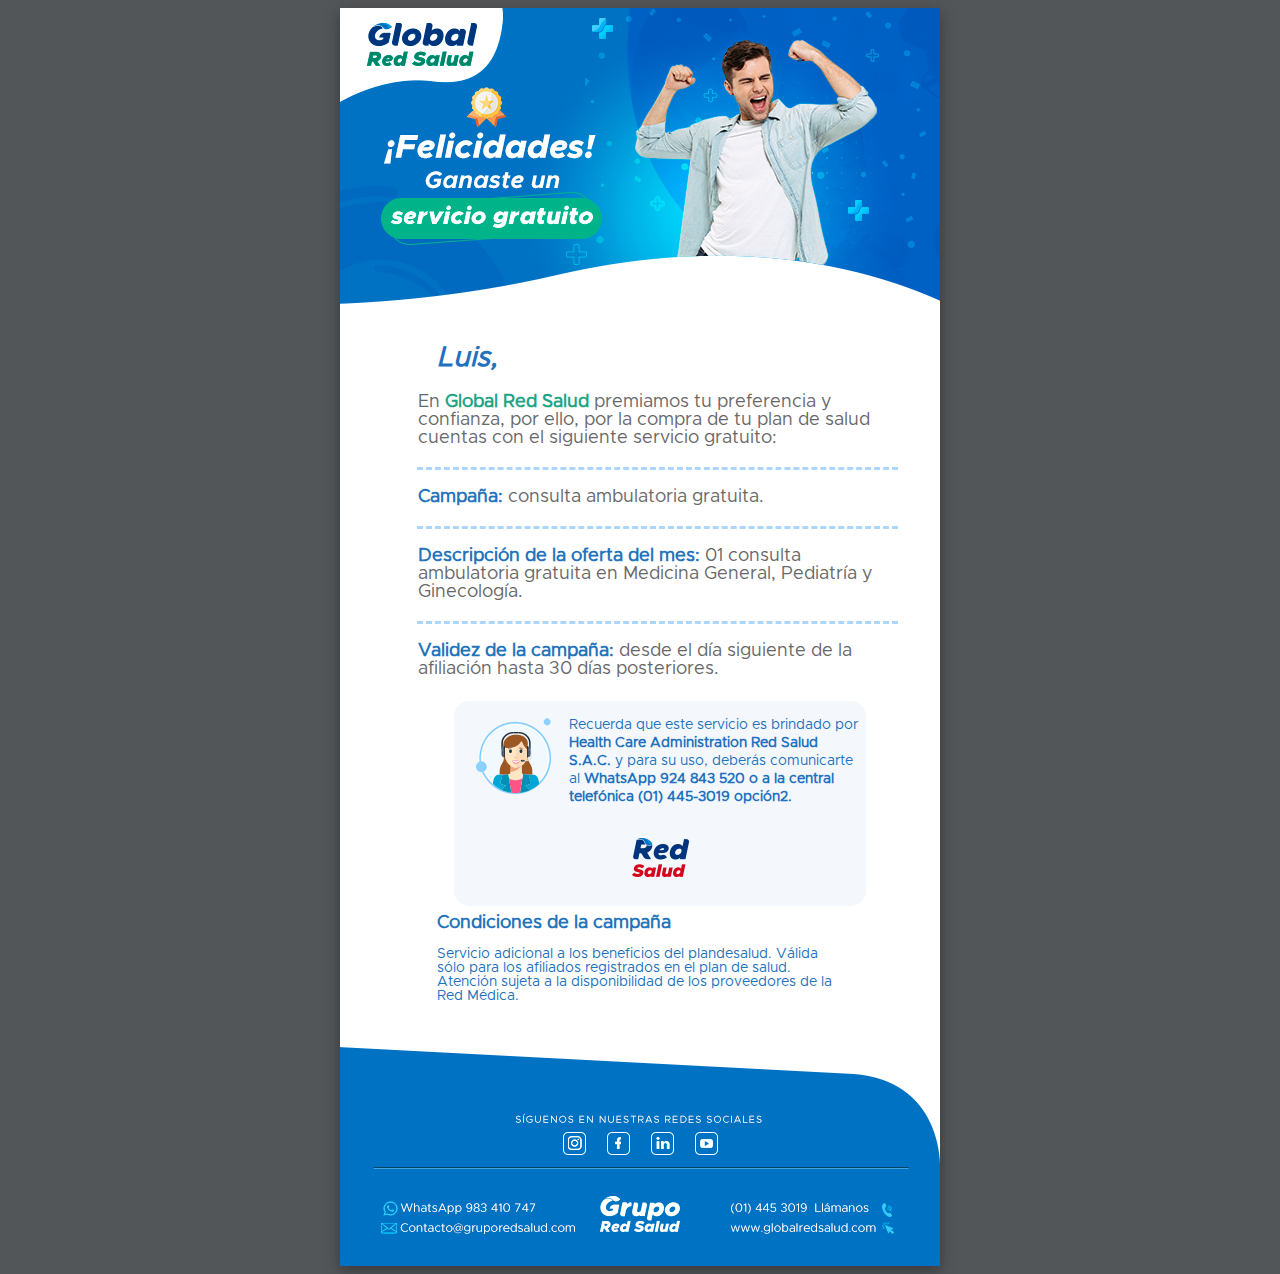
==== correo.html @ ae2b2f00 "paso 1" ====
<!DOCTYPE html>
<html lang="es">
<head>
	<meta charset="utf-8">
	<title>Correo responsivo</title>
    <link href="./email.css" type="text/css" rel="stylesheet"/>
</head>
<body>

<!--Copia desde aquí-->
<table class="table_email">
	<tr>
		<td class="td_banner_footer">
			<img class="img_banner_footer" src="assets/banner.png" width="100%">
		</td>
	</tr>
    <tr>
        <td id="table_content">
            <table>
                <tr>
                    <td class="name">Luis,</td>
                </tr>
                <tr>
                    <td class="td_lines">En <span class="red_salud">Global Red Salud</span> premiamos tu preferencia y confianza, por ello, por la compra de tu plan de salud cuentas con el siguiente servicio gratuito:</td>
                </tr>
                <tr>
                    <td class="dotted_line td_lines">
                        <span class="label">Campaña:</span> consulta ambulatoria gratuita.
                    </td>
                </tr>
                <tr>
                    <td class="dotted_line td_lines">
                        <span class="label">Descripción de la oferta del mes:</span> 01 consulta ambulatoria gratuita en Medicina General, Pediatría y Ginecología.
                    </td>
                </tr>
                <tr>
                    <td class="dotted_line td_lines">
                        <span class="label">Validez de la campaña:</span> desde el día siguiente de la afiliación hasta 30 días posteriores.
                    </td>
                </tr>

                <tr>
                    <td style="padding-left: 35px; padding-right: 30px; width: 100%; height: 163px;">
                        <table style="width: 100%;">
                            <tr>
                                <td style="background-color: rgba(244,248,252,255); border-radius: 15px; width: 100%; height: 163px;">
                                    <table style="width: 100%;">
                                        <tr>
                                            <td>
                                                <img src="assets/icono.png">
                                            </td>
                                            <td>
                                                <span class="cuadro_texto">
                                                    Recuerda que este servicio es brindado por <strong>Health
                                                    Care Administration Red Salud S.A.C.</strong> y para su uso,
                                                    deberás comunicarte al <strong>WhatsApp 924 843 520 o a
                                                    la central telefónica (01) 445-3019 opción2.</strong>
                                                </span>
                                            </td>
                                        </tr>
                                        <tr>
                                            <td colspan="2" style="text-align: center;"><img src="assets/logo-red.png"></td>
                                        </tr>
                                    </table>
                                </td>
                            </tr>
                        </table>
                    </td>
                    <!-- <td class="cuadro td_lines">
                        <img src="./assets/cuadro.png"/>
                        <span class="cuadro_texto">
                            Recuerda que este servicio es brindado por Health
                            Care Administration Red Salud S.A.C. y para su uso,
                            deberás comunicarte al WhatsApp 924 843 520 o a
                            la central telefónica (01) 445-3019 opción2.
                        </span>
                    </td> -->
                </tr>

                <tr>
                    <td class="td_condition_title"><span class="label">Condiciones de la campaña</span></td>
                </tr>
                <tr>
                    <td class="td_condition_info">Servicio adicional a los beneficios del plandesalud. Válida sólo para los
                    afiliados registrados en el plan de salud. Atención sujeta a la disponibilidad
                    de los proveedores de la Red Médica.</td>
                </tr>
            </table> 
        </td>
    </tr>

    <tr>
		<td class="td_banner_footer">
			<img class="img_banner_footer" src="assets/footer.png" width="100%">
		</td>
	</tr>
</table>

</body>
</html>
---- email.css ----
@font-face {
    font-family: fontTest;
    src: url('assets/fonts/metropolis.regular.otf');
}

body{
    background-color: rgba(83,86,88,255);
}

.table_email{
    max-width: 600px;
    padding: 10px;
    margin:0 auto;
    border-collapse: collapse;
    background-color: white;
    box-shadow: rgba(0, 0, 0, 0.35) 0px 5px 15px;
}

.td_banner_footer{
    padding: 0
}

.img_banner_footer{
    padding: 0;
    display: block
}

#table_content{
    padding: 35px 40px 20px 75px;
}

.name{
    color: rgba(34, 113, 190);
    font-size: 28px;
    font-style: italic;
    font-weight: 900;
    font-family: fontTest;
    padding-left: 20px;
}

.td_lines{
    font-family: fontTest;
    color: rgb(104,104,105);
    padding-top: 1em;
    padding-bottom: 1em;
    font-size: 18px;
}

.label {
    color: rgb(36,116,188);
    font-weight: 900;
    font-size: 18px;
}

.red_salud{
    color: rgb(28,164,132);
    font-weight: 900;
}

.dotted_line{
    border-top-style: dashed;
    border-top-width: 3px;
    border-top-color: rgba(172,214,254,255);
}

.cuadro{
    position: relative;
}

.cuadro_texto{
    font-size: 14px;
    font-family: fontTest;
    color: rgba(34, 113, 190);
}


.td_condition_title{
    font-family: fontTest;
    color: rgb(104,104,105);
    padding-bottom: 12px;
    font-size: 20px;
    padding-left: 20px;
    padding-right: 65px;
}

.td_condition_info{
    font-family: fontTest;
    color: rgba(34, 113, 190);
    padding-bottom: 12px;
    font-size: 14px;
    padding-left: 20px;
    padding-right: 65px;
}


/* @media screen and (max-width: 440px) { 
  
    .table_email{
        width: 100%;
    }
    
} */
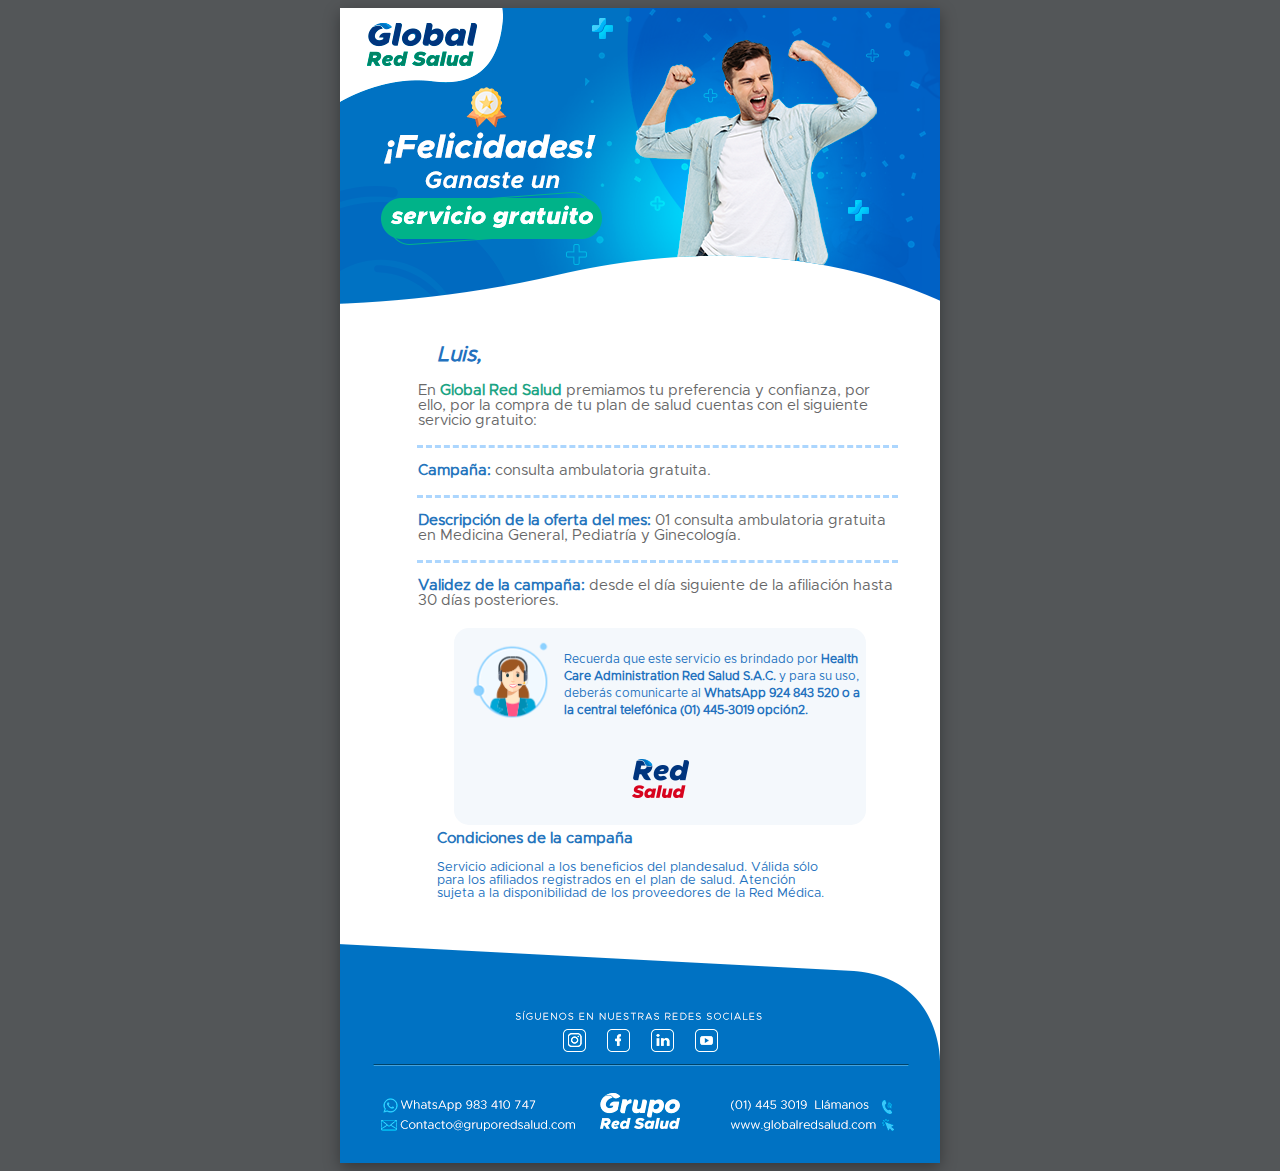
==== commit 0498624b: "plantilla de correo responsivo" ====
--- a/correo.html
+++ b/correo.html
@@ -2,12 +2,12 @@
 <html lang="es">
 <head>
 	<meta charset="utf-8">
+    <meta name="viewport" content="width=device-width, initial-scale=1.0" />
 	<title>Correo responsivo</title>
     <link href="./email.css" type="text/css" rel="stylesheet"/>
 </head>
 <body>
 
-<!--Copia desde aquí-->
 <table class="table_email">
 	<tr>
 		<td class="td_banner_footer">
@@ -40,16 +40,16 @@
                 </tr>
 
                 <tr>
-                    <td style="padding-left: 35px; padding-right: 30px; width: 100%; height: 163px;">
+                    <td class="table_img">
                         <table style="width: 100%;">
                             <tr>
                                 <td style="background-color: rgba(244,248,252,255); border-radius: 15px; width: 100%; height: 163px;">
-                                    <table style="width: 100%;">
+                                    <table style="width: 100%;border-collapse: collapse;">
                                         <tr>
-                                            <td>
-                                                <img src="assets/icono.png">
+                                            <td class="logo_icon" style="vertical-align: center;">
+                                                <img style="width:100%" src="assets/icono.png">
                                             </td>
-                                            <td>
+                                            <td class="td_texto">
                                                 <span class="cuadro_texto">
                                                     Recuerda que este servicio es brindado por <strong>Health
                                                     Care Administration Red Salud S.A.C.</strong> y para su uso,
@@ -59,22 +59,15 @@
                                             </td>
                                         </tr>
                                         <tr>
-                                            <td colspan="2" style="text-align: center;"><img src="assets/logo-red.png"></td>
+                                            <td colspan="2" style="text-align: center;">
+                                                <img src="assets/logo-red.png">
+                                            </td>
                                         </tr>
                                     </table>
                                 </td>
                             </tr>
                         </table>
                     </td>
-                    <!-- <td class="cuadro td_lines">
-                        <img src="./assets/cuadro.png"/>
-                        <span class="cuadro_texto">
-                            Recuerda que este servicio es brindado por Health
-                            Care Administration Red Salud S.A.C. y para su uso,
-                            deberás comunicarte al WhatsApp 924 843 520 o a
-                            la central telefónica (01) 445-3019 opción2.
-                        </span>
-                    </td> -->
                 </tr>
 
                 <tr>
--- a/email.css
+++ b/email.css
@@ -3,100 +3,143 @@
     src: url('assets/fonts/metropolis.regular.otf');
 }
 
-body{
-    background-color: rgba(83,86,88,255);
+body {
+    background-color: rgba(83, 86, 88, 255);
 }
 
-.table_email{
+.table_email {
     max-width: 600px;
+    font-size: 15px;
     padding: 10px;
-    margin:0 auto;
+    margin: 0 auto;
     border-collapse: collapse;
     background-color: white;
     box-shadow: rgba(0, 0, 0, 0.35) 0px 5px 15px;
 }
 
-.td_banner_footer{
+.td_banner_footer {
     padding: 0
 }
 
-.img_banner_footer{
+.img_banner_footer {
     padding: 0;
     display: block
 }
 
-#table_content{
+#table_content {
     padding: 35px 40px 20px 75px;
 }
 
-.name{
+.name {
     color: rgba(34, 113, 190);
-    font-size: 28px;
     font-style: italic;
     font-weight: 900;
     font-family: fontTest;
     padding-left: 20px;
+    font-size: 1.4em
 }
 
-.td_lines{
+.td_lines {
     font-family: fontTest;
-    color: rgb(104,104,105);
+    color: rgb(104, 104, 105);
     padding-top: 1em;
     padding-bottom: 1em;
-    font-size: 18px;
 }
 
 .label {
-    color: rgb(36,116,188);
-    font-weight: 900;
-    font-size: 18px;
-}
-
-.red_salud{
-    color: rgb(28,164,132);
+    color: rgb(36, 116, 188);
     font-weight: 900;
 }
 
-.dotted_line{
+.red_salud {
+    color: rgb(28, 164, 132);
+    font-weight: 900;
+}
+
+.dotted_line {
     border-top-style: dashed;
     border-top-width: 3px;
-    border-top-color: rgba(172,214,254,255);
+    border-top-color: rgba(172, 214, 254, 255);
 }
 
-.cuadro{
+.cuadro {
     position: relative;
 }
 
-.cuadro_texto{
-    font-size: 14px;
+.cuadro_texto {
     font-family: fontTest;
+    font-size: 0.8em;
     color: rgba(34, 113, 190);
 }
 
 
-.td_condition_title{
+.td_condition_title {
     font-family: fontTest;
-    color: rgb(104,104,105);
+    color: rgb(104, 104, 105);
     padding-bottom: 12px;
-    font-size: 20px;
     padding-left: 20px;
     padding-right: 65px;
 }
 
-.td_condition_info{
+.td_condition_info {
     font-family: fontTest;
     color: rgba(34, 113, 190);
     padding-bottom: 12px;
-    font-size: 14px;
     padding-left: 20px;
     padding-right: 65px;
+    font-size: 0.85em;
+}
+
+.table_img {
+    padding-left: 35px;
+    padding-right: 30px;
+    width: 100%;
+}
+
+.logo_icon {
+    width: 7em;
 }
 
 
-/* @media screen and (max-width: 440px) { 
-  
-    .table_email{
+.td_texto {
+    padding-top: 0;
+    padding-left: 0.1em;
+}
+
+
+@media screen and (max-width: 440px) {
+    .table_email {
+        font-size: 14px;
+        max-width: 100%;
+        width: 100%;
+        margin: 0;
+    }
+
+    #table_content {
+        padding: 20px 15px 5px 30px;
+    }
+
+
+    .td_condition_title {
+        padding-bottom: 5px;
+        padding-left: 0px;
+        padding-right: 0px;
+    }
+
+    .td_condition_info {
+        padding-bottom: 5px;
+        padding-left: 0px;
+        padding-right: 0px;
+    }
+
+    .table_img {
+        padding-left: 0px;
+        padding-right: 0px;
         width: 100%;
     }
-    
-} */
+
+    .td_texto {
+        padding-top: 0.5em;
+        padding-left: 0.3em;
+    }
+}